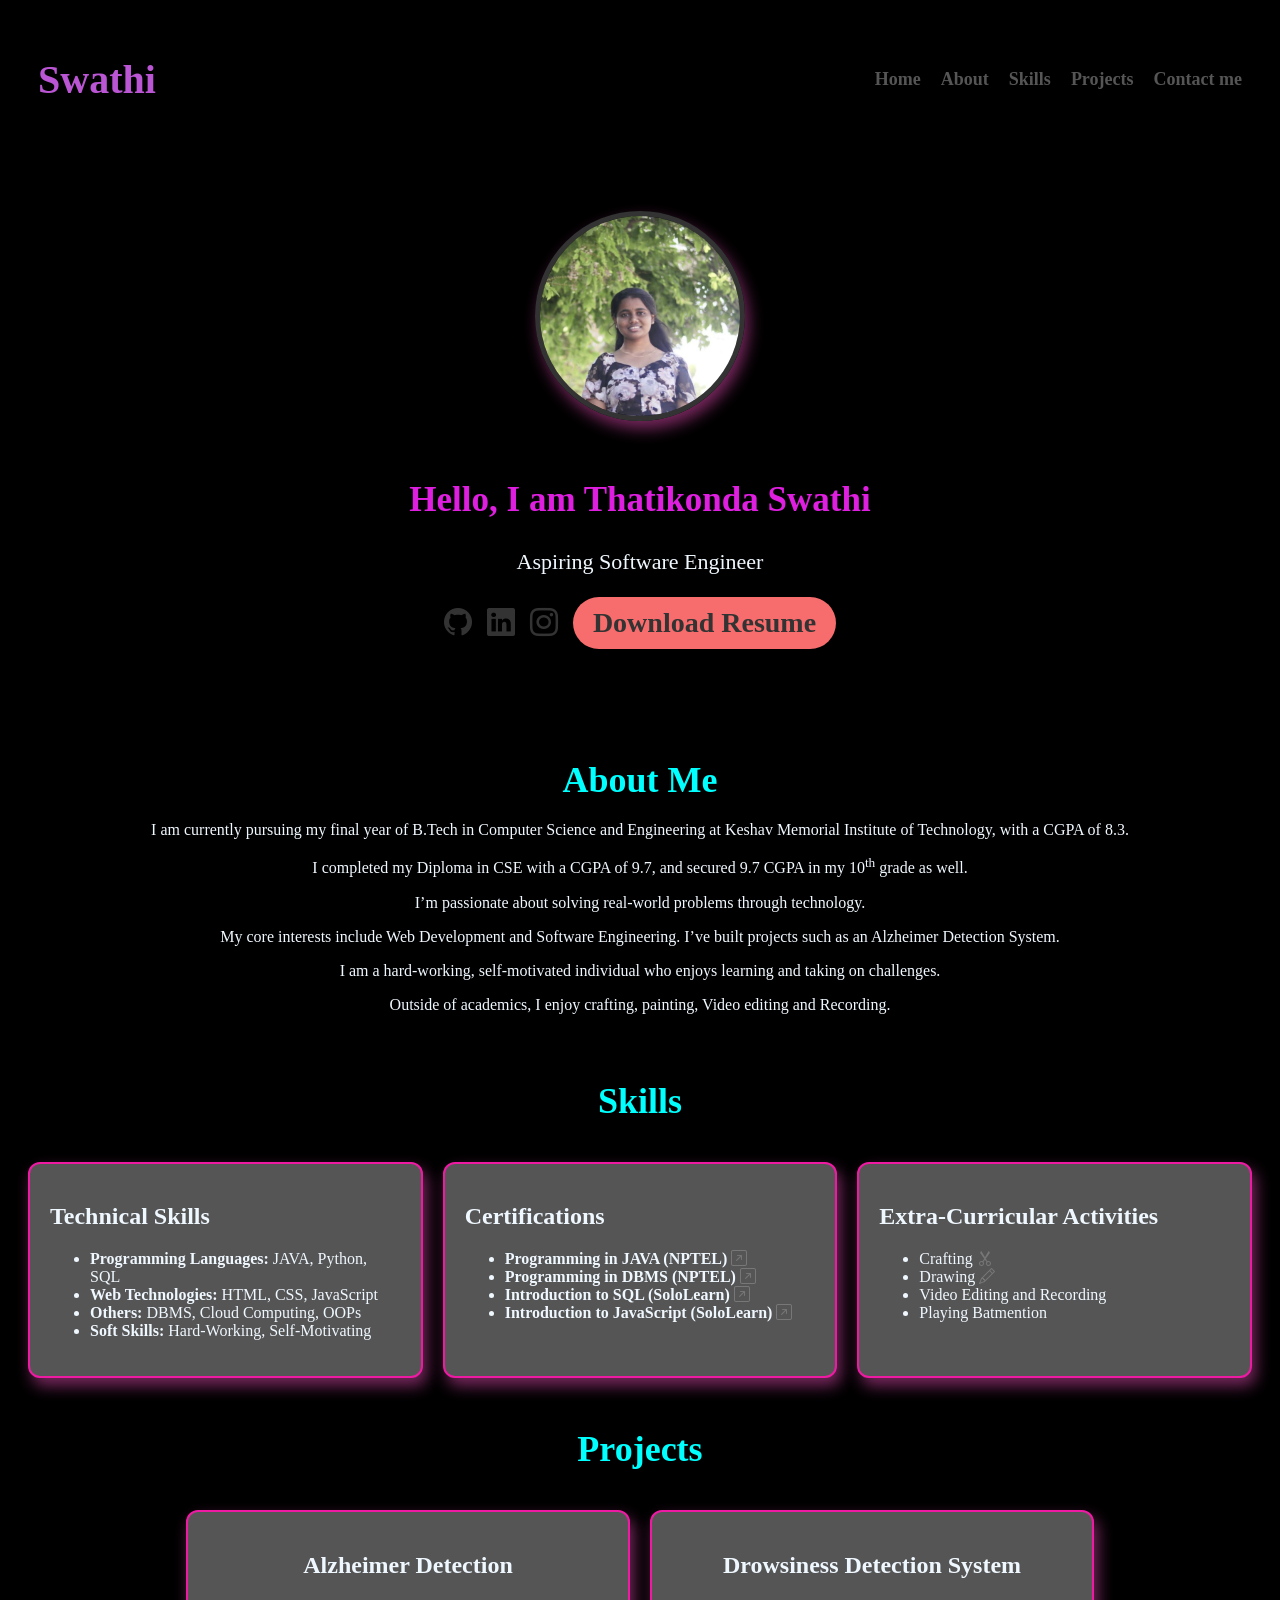
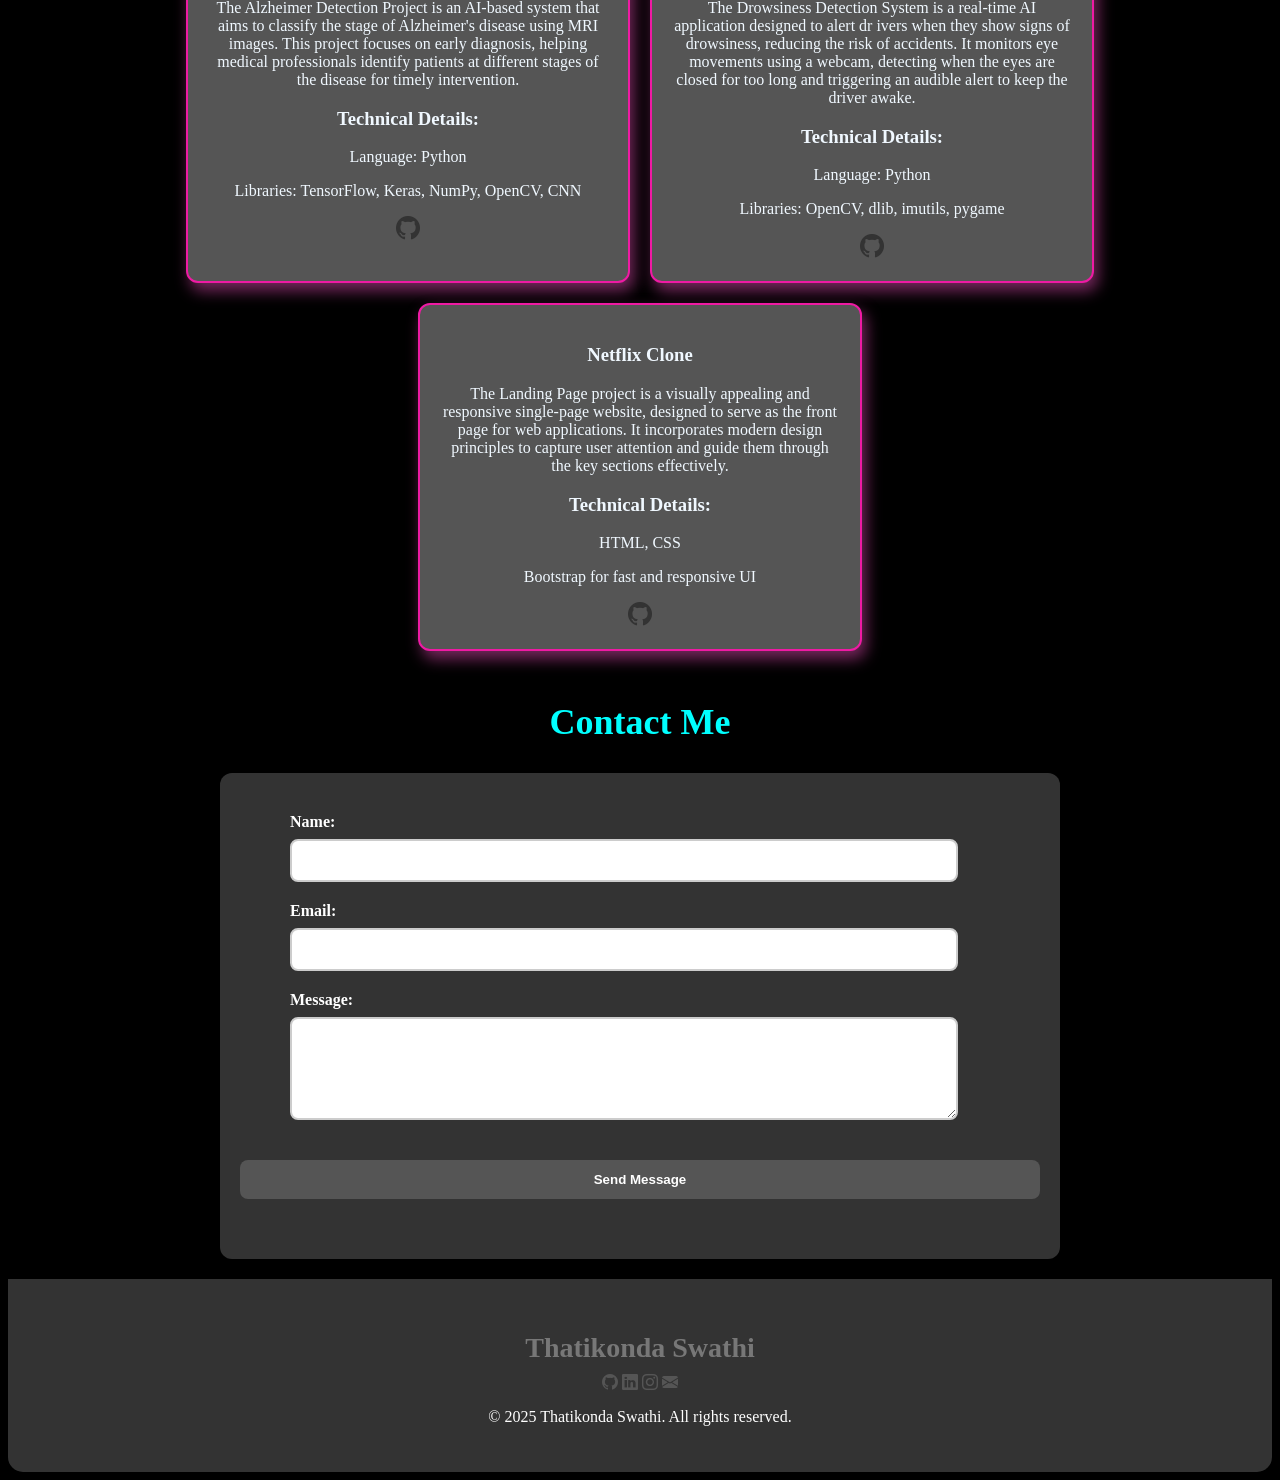
==== Porfolio/index.html @ e8f85b54 "Add files via upload" ====
<!DOCTYPE html>
<html lang="en">
<head>
    <meta charset="UTF-8">
    <meta name="viewport" content="width=device-width, initial-scale=1.0">
    <title>Porfolio</title>
    <link href="https://cdn.jsdelivr.net/npm/bootstrap-icons/font/bootstrap-icons.css" rel="stylesheet">
    
    <link rel="stylesheet" href="style.css">
    <script src="script.js"></script>

      

  

    

</head>
<body>
    <header>
      <header>
        <nav class="navbar" onclick="toggleMenu()">
            <h1 class="logo">Swathi</h1>
            <span class="menu-icon">&#9776;</span>
            <div class="nav_links">
                <a href="#home">Home</a>
                <a href="#about">About</a>
                <a href="#skills">Skills</a>
                <a href="#project">Projects</a>
                <a href="#contactme">Contact me</a>
            </div>
        </nav>
    </header>
    
</header>
<!-- Home -->
    <section id="home">


        <div class="image_container">
        <img src="croppedimage.jpeg">
  
        <div class="image_content">
            <h1 class="headingname"><b>Hello, I am Thatikonda Swathi </b></h1>
            <p class="Para">Aspiring Software Engineer</p>

            <div class="logos">
                <a href="https://github.com//swathi0318" target="_blank"><i class="bi bi-github"></i></a>
                <a href="https://www.linkedin.com/in/swathi-thatikonda-4a832a290/" target="_blank"><i class="bi bi-linkedin"></i></a>
                <a href="https://www.instagram.com/swathi_thatikonda/" target="_blank"><i class="bi bi-instagram"></i></a>
                <a href="ThatikondaSwathi.pdf" download class="resume-btn">Download Resume</a>
              </div>
              
    </div>
    </div>
    </section>
   <!-- About -->
    <section id="about">
        <div class="about">
          <h2 class="headingabout">About Me</h2>
          <p>I am currently pursuing my final year of B.Tech in Computer Science and Engineering at Keshav Memorial Institute of Technology, with a CGPA of 8.3.</p>
          <p>I completed my Diploma in CSE with a CGPA of 9.7, and secured 9.7 CGPA in my 10<sup>th</sup> grade as well.</p>
          <p>I’m passionate about solving real-world problems through technology.</p>
          <p>My core interests include Web Development and Software Engineering. I’ve built projects such as an Alzheimer Detection System.</p>
          <p>I am a hard-working, self-motivated individual who enjoys learning and taking on challenges.</p>
          <p>Outside of academics, I enjoy crafting, painting, Video editing and Recording.</p>
        </div>
      </section>
      <!-- skills -->
      <section id="skills">
        <h2 class="headingskills">Skills</h2>
        <div class="skills-container">
      
          <div class="technical-skills">
            <h2>Technical Skills</h2>
            <ul>
              <li><b>Programming Languages:</b> JAVA, Python, SQL</li>
              <li><b>Web Technologies:</b> HTML, CSS, JavaScript</li>
              <li><b>Others:</b> DBMS, Cloud Computing, OOPs</li>
              <li><b>Soft Skills:</b> Hard-Working, Self-Motivating</li>
            </ul>
          </div>
      
          <div class="certifications">
            <h2>Certifications</h2>
            <ul>
              <li><b>Programming in JAVA (NPTEL)</b>
                <a href="https://archive.nptel.ac.in/content/noc/NOC23/SEM2/Ecertificates/106/noc23-cs74/Course/NPTEL23CS74S73740465820412486.pdf" target="_blank">
                  <i class="bi bi-arrow-up-right-square"></i>
                </a>
              </li>
              <li><b>Programming in DBMS (NPTEL)</b>
                <a href="https://archive.nptel.ac.in/content/noc/NOC24/SEM1/Ecertificates/106/noc24-cs21/Course/NPTEL24CS21S55710350030185742.pdf" target="_blank">
                  <i class="bi bi-arrow-up-right-square"></i>
                </a>
              </li>
              <li><b>Introduction to SQL (SoloLearn)</b>
                <a href="https://www.sololearn.com/certificates/CC-UU1VQKYR" target="_blank">
                  <i class="bi bi-arrow-up-right-square"></i>
                </a>
              </li>
              <li><b>Introduction to JavaScript (SoloLearn)</b>
                <a href="https://www.sololearn.com/certificates/CC-VUVD3HGG" target="_blank">
                  <i class="bi bi-arrow-up-right-square"></i>
                </a>
              </li>
            </ul>
          </div>
      
          <div class="extracurricular">
            <h2>Extra-Curricular Activities</h2>
            <ul>
              <li>Crafting
                <a href="craft.html" target="_blank">
                  <i class="bi bi-scissors"></i>
                </a>
              </li>
              <li>Drawing
                <a href="drawing.html" target="_blank">
                  <i class="bi bi-pencil"></i>
                </a>
              </li>
              <li>Video Editing and Recording</li>
              <li>Playing Batmention</li>
            </ul>
          </div>
      
        </div>
      </section>
      <!-- Project -->
      <section id="project">

        <h1 class="headingproject">Projects</h1>
        <div class="project">
          <div class="project1">
            <h2>Alzheimer Detection</h2>
            <p>The Alzheimer Detection Project is an AI-based system that aims to classify the stage of Alzheimer's disease using MRI images. 
              This project focuses on early diagnosis, 
              helping medical professionals identify patients at different stages of the disease for timely intervention.</p>
              
                <h3>Technical Details:</h3>
                <p>Language: Python</p>
                <p>Libraries: TensorFlow, Keras, NumPy, OpenCV, CNN</p>
              
              <a href="https://github.com/swathi0318/Alzeheimer-detetction-iomp-" target="_blank">
                <i class="bi bi-github"></i></a>
            </div>
            <div class="project2">
            <h2>Drowsiness Detection System</h2>
            <p> The Drowsiness Detection System is a real-time AI application designed to alert dr
              ivers when they show signs of drowsiness, reducing the risk of accidents. It monitors eye movements using a webcam, detecting when the eyes are closed 
              for too long and triggering an audible alert to keep the driver awake. </p>
           
              <h3>Technical Details:</h3>
              <p>Language: Python</p>
              <p>Libraries: OpenCV, dlib, imutils, pygame</p>
         
              <a href="https://github.com/swathi0318/Drowsiness-Detection" target="_blank">
                <i class="bi bi-github"></i></a>
          </div>
          <div class="project3">
            <h3>Netflix Clone</h3>
            <p>The Landing Page project is a visually appealing and responsive single-page website,
               designed to serve as the front page for web applications. 
              It incorporates modern design principles to capture user attention and guide them through the key sections effectively.</p>
           
                <h3>Technical Details:</h3>
                <p>HTML, CSS</p>
                <p>Bootstrap for fast and responsive UI</p>
           
              <a href="https://github.com/swathi0318/Netflix-clone" target="_blank">
                <i class="bi bi-github"></i></a>
              </a>
          </div>
          </div>
          
        </section>
        <section id="contactme">
      <h1 class="headingcontact">Contact Me</h1>
      <!-- contact Me -->
      <div class="contactme">
        <form id="contact-form" action="https://formsubmit.co/swathithatikonda3@gmail.com" method="POST">
          <div class="form-group">
            <label for="name">Name:</label>
            <input type="text" id="name" name="name" required>
          </div>
          
          <div class="form-group">
            <label for="email">Email:</label>
            <input type="email" id="email" name="email" required>
          </div>
          
          <div class="form-group">
            <label for="message">Message:</label>
            <textarea id="message" name="message" rows="5" required></textarea>
          </div>
          <div class="form-group">
          <button type="submit">Send Message</button>
          </div>
          <p id="response"></p>
        </form>
      </div>
      </section>
      
    <script src="script.js"></script>
    <!-- ----------------------footer------------------------- -->
    <footer>
      <div class="footer-container">
          <div class="footer-content">
              <h2 style="color: #777;">Thatikonda Swathi</h2>
              <div class="footer-socials">
                  <a href="https://github.com/swathi0318" target="_blank"><i class="bi bi-github"></i></a>
                  <a href="https://www.linkedin.com/in/swathi-thatikonda-4a832a290/" target="_blank"><i class="bi bi-linkedin"></i></a>
                  <a href="https://www.instagram.com/swathi_thatikonda/" target="_blank"><i class="bi bi-instagram"></i></a>
                  <a href="mailto:swathithatikonda3@gmail.com" target="_blank"><i class="bi bi-envelope-fill"></i></a>
                </div>
              <p class="footer-copyright">&copy; 2025 Thatikonda Swathi. All rights reserved.</p>
          </div>
      </div>
    </footer>
      
</body>
</html>
---- Porfolio/style.css ----
body {
    background-color: black;
    color: aliceblue;
}

/* ------------navbar----------------- */
.navbar {
    display: flex;
    align-items: center;
    color: rgb(240, 220, 220);
    flex-wrap: wrap;
    padding: 15px 30px;
    position: relative;
}

.logo {
    color: mediumorchid;
    font-size: 40px;
    flex: 1;
}

.nav_links {
    display: flex;
    gap: 20px;
    font-size: 18px;
    flex-wrap: wrap;
    margin-left: auto;
}

.nav_links a {
    font-weight: bold;
    color: #555;
    text-decoration: none;
}

.nav_links a:hover {
    text-decoration: underline;
}

/* Hamburger Menu for Mobile */
.menu-icon {
    display: none;
    font-size: 30px;
    color: #ef1aa4;
    cursor: pointer;
    margin-left: auto;
}

/* Responsive Navbar */
@media (max-width: 768px) {
    .nav_links {
        display: none;
        flex-direction: column;
        gap: 10px;
        background-color: #333;
        padding: 15px;
        position: absolute;
        top: 70px;
        right: 30px;
        border-radius: 10px;
    }
    .navbar.open .nav_links {
        display: flex;
    }
    .menu-icon {
        display: block;
        margin-left: auto;
    }
    .nav_links a {
        color: white;
        font-size: 18px;
        margin: 10px 0;
        padding: 10px;
        text-align: center;
        border-radius: 8px;
    }
    .nav_links a:hover {
        background-color: #555;
    }
}



/* ------------home------------ */
.image_container {
    display: flex;
    flex-direction: column;
    align-items: center;
    gap: 30px;
    padding: 60px 20px;
    text-align: center;
}

img {
    width: 200px;
    height: 200px;
    border-radius: 50%;
    border: 5px solid #333;
    box-shadow: 4px 8px 15px rgba(235, 78, 185, 0.5);
}

.image_content {
    max-width: 90%;
}

.headingname {
    font-size: 35px;
    color: rgb(223, 31, 223);
}

.Para {
    font-size: 22px;
}

/* Social Icons Container */
.logos {
    display: flex;
    gap: 15px;
    flex-wrap: nowrap;
    justify-content: center;
    align-items: center;
    margin-top: 20px;
}

/* Social Links */
.logos a {
    font-size: 28px;
    color: #333;
    text-decoration: none;
    transition: color 0.3s;
}

/* Icon Hover Effect */
.logos a:hover {
    color: #ef1aa4;
    transform: scale(1.5);
}

/* Resume Button */
.resume-btn {
    padding: 10px 20px;
    background-color: #f76c6c;
    color: white;
    border-radius: 30px;
    font-size: 14px;
    font-weight: bold;
    text-decoration: none;
    transition: background-color 0.3s, color 0.3s;
}

/* Button Hover Effect */
.resume-btn:hover {
    background-color:red;
    color: #fff;
}


/* ------------about----------------- */
.about {
    padding: 20px;
    text-align: center;
    font-size: medium;
}

.headingabout {
    color: aqua;
    font-size: 36px;
    margin-bottom: 20px;
}

/* -------------skills------------- */
.skills-container {
    display: flex;
    flex-wrap: wrap;
    gap: 20px;
    padding: 20px;
    justify-content: center;
}

.skills-container > div {
    background-color: #555;
    padding: 20px;
    border-radius: 12px;
    flex: 1 1 300px;
    min-width: 250px;
    border: 2px solid #ef1aa4;
    box-shadow: 4px 8px 15px rgba(235, 78, 185, 0.5);
    text-align: left;
}
.skills-container :hover{
    background-color:  #ef1aa4;
    color: black;
}
.headingskills {
    color: aqua;
    font-size: 36px;
    margin-bottom: 20px;
    text-align: center;
}
.certifications a{
    color:#777;
    
    
}
.certifications a:hover{
    color:#ef1aa4;
    transform: scale(2.0);
}
.extracurricular a{
    color:#777;
    
    
}
.extracurricular a:hover{
    color:#ef1aa4;
    transform: scale(2.0);
}

/* -------------projects------------- */
.headingproject {
    color: aqua;
    font-size: 36px;
    text-align: center;
    margin-bottom: 20px;
}

.project {
    display: flex;
    flex-wrap: wrap;
    gap: 20px;
    padding: 20px;
    justify-content: center;
}

.project > div {
    background-color: #555;
    padding: 20px;
    border-radius: 12px;
    width: 90%;
    max-width: 400px;
    text-align: center;
    border: 2px solid #ef1aa4;
    box-shadow: 4px 8px 15px rgba(235, 78, 185, 0.5);
}
.project div:hover {
    background-color:#ef1aa4;
    color:black;
}

.project a {
    color: #333;
    font-size: 24px;
    transition: color 0.3s, transform 0.3s;
}

.project a:hover {
    transform: scale(2.0);
}

/* -------------contact ------------- */
.contactme {
    background-color: #333;
    padding: 40px 20px;
    border-radius: 12px;
    max-width: 800px;
    margin: auto;
}

.contactme .form-group {
    margin-bottom: 20px;
    display: flex;
    flex-direction: column;
}

.contactme .form-group label {
    color: #fff;
    font-weight: bold;
    margin-bottom: 8px;
    margin-left: 50px;
}

.contactme .form-group input,
.contactme .form-group textarea {
    padding: 12px;
    border-radius: 8px;
    margin-left: 50px;
    border: 2px solid #ccc;
    width: 80%;
}

.contactme button {
    padding: 12px;
    background-color: #555;
    color: #fff;
    border: none;
    border-radius: 8px;
    cursor: pointer;
    font-weight: bold;
    transition: background-color 0.3s;
    width: 100%;
    margin-top: 20px;

}

.contactme button:hover {
    background-color: #ef1aa4;
}

.headingcontact {
    color: aqua;
    font-size: 36px;
    text-align: center;
    margin-bottom: 30px;
}

/* Responsive Design */
@media (max-width: 768px) {
    .headingcontact {
        font-size: 28px;
    }

    .contactme {
        padding: 20px 15px;
        margin: 20px;
    }

    .contactme .form-group label,
    .contactme .form-group input,
    .contactme .form-group textarea {
        width: 80%;
        margin-left: 0;
    }
    .contactme .button{
        width: 100%;
    }
}

/* Footer */
footer {
    background-color: #333;
    color: #fff;
    padding: 30px 0;
    text-align: center;
    border-radius: 0 0 15px 15px;
    margin-top: 20px;
}

.footer-container {
    max-width: 1200px;
    margin: 0 auto;
    padding: 0 20px;
}

.footer-content h2 {
    font-size: 28px;
    margin-bottom: 10px;
    color: #ef1aa4;
}
.footer-socials a{
    color:#555;
}
.footer-socials a :hover{
    color: #ef1aa4;
}
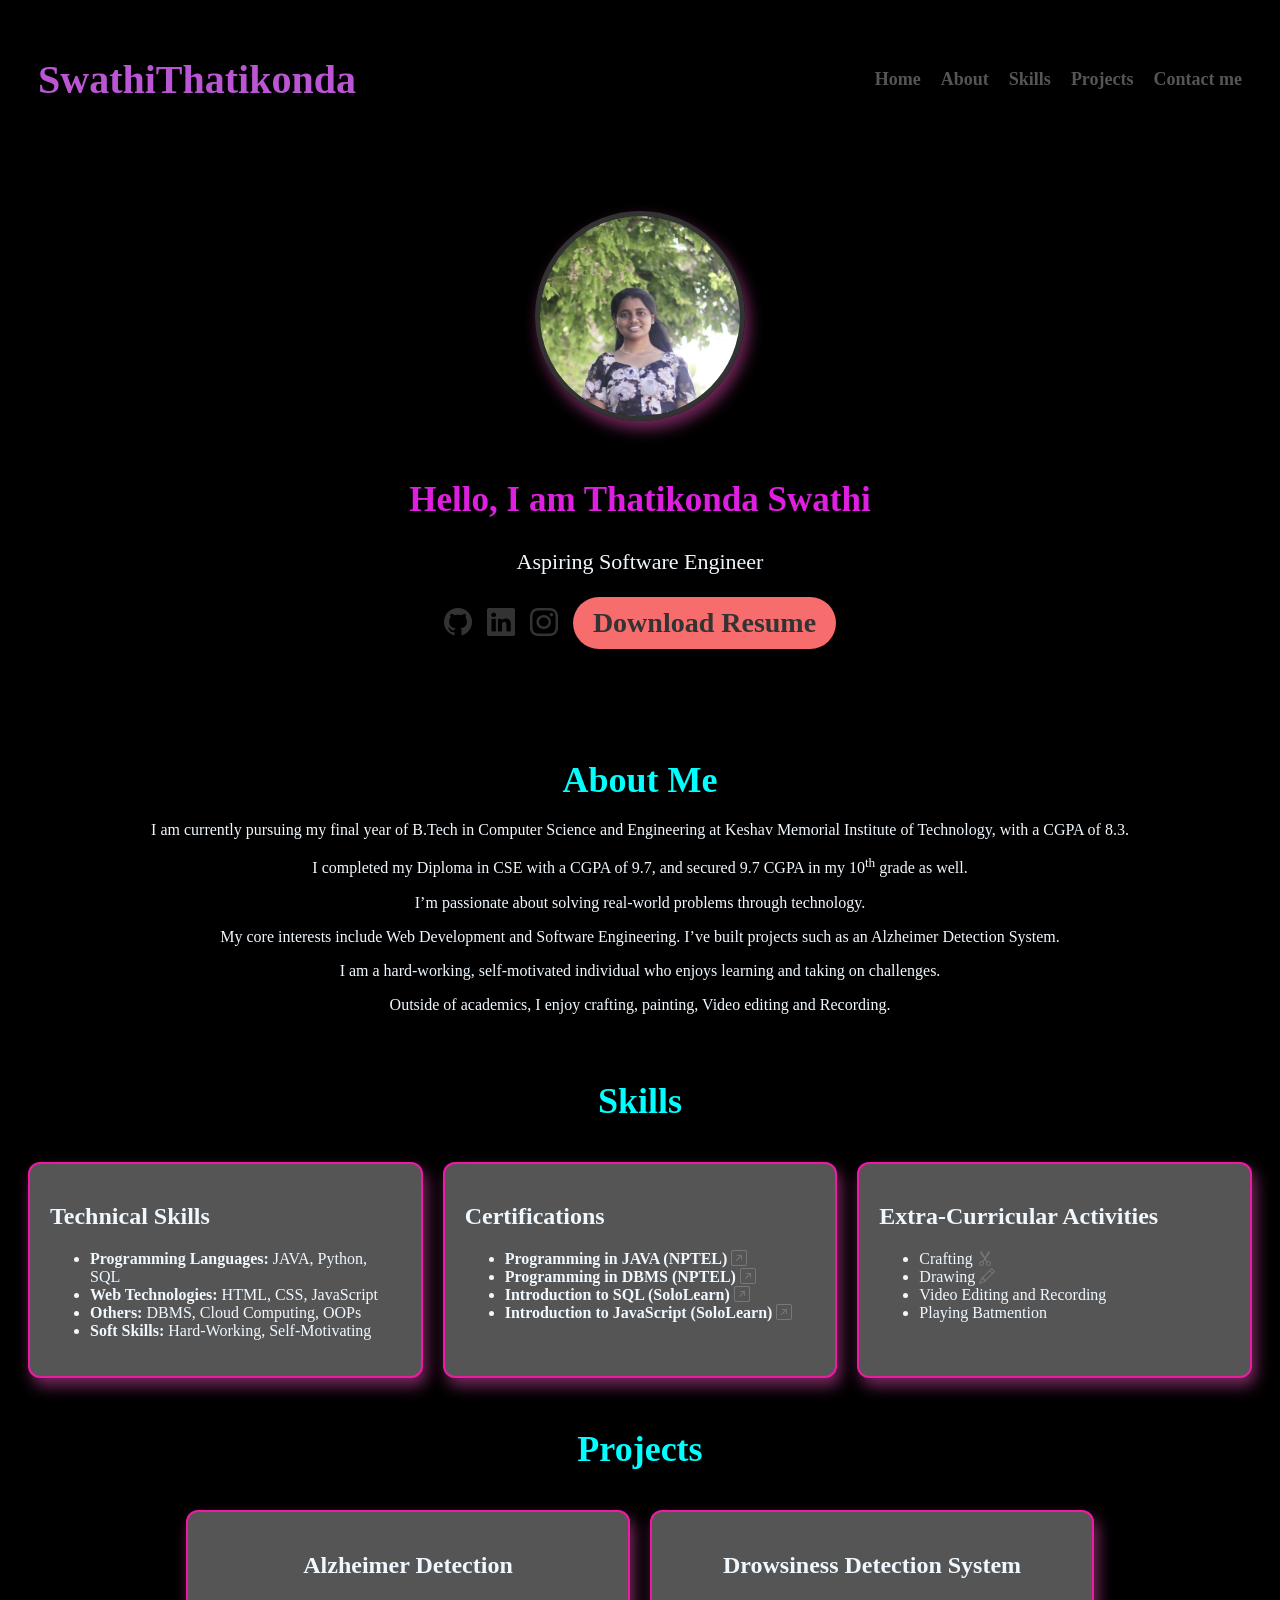
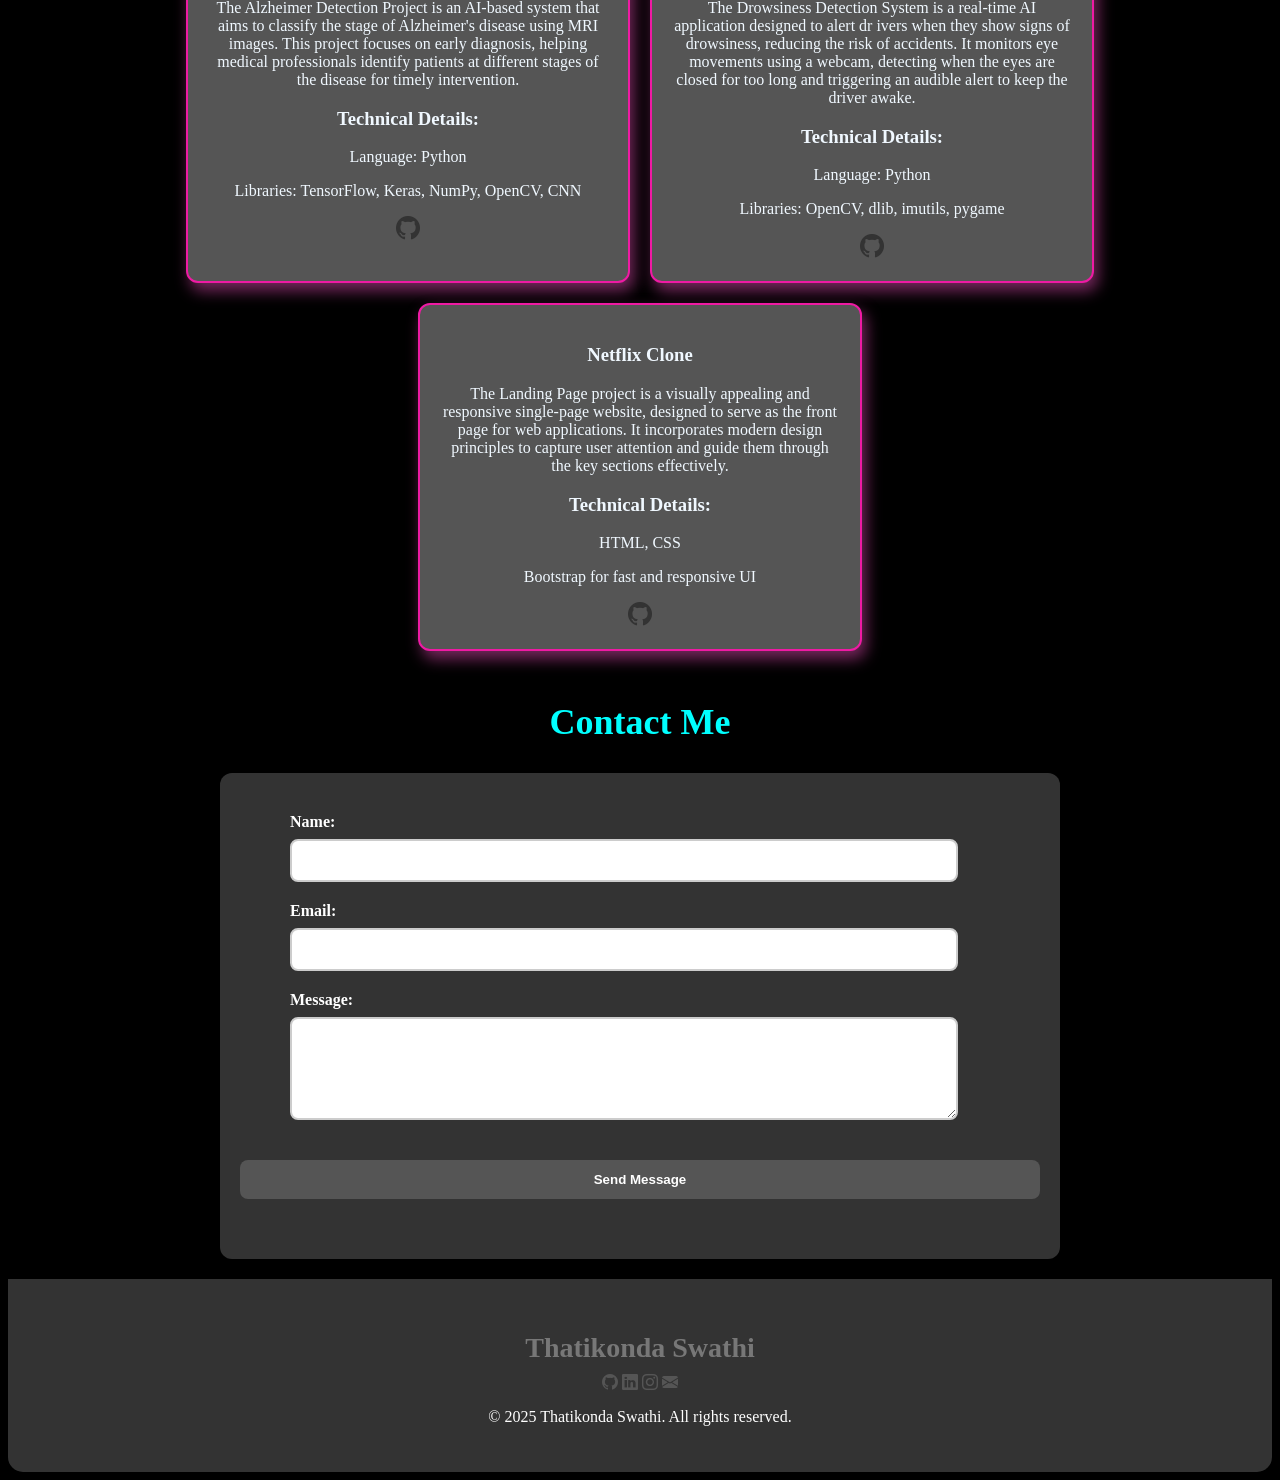
==== commit c67f0520: "Title change" ====
--- a/Porfolio/index.html
+++ b/Porfolio/index.html
@@ -21,7 +21,7 @@
     <header>
       <header>
         <nav class="navbar" onclick="toggleMenu()">
-            <h1 class="logo">Swathi</h1>
+            <h1 class="logo">SwathiThatikonda</h1>
             <span class="menu-icon">&#9776;</span>
             <div class="nav_links">
                 <a href="#home">Home</a>
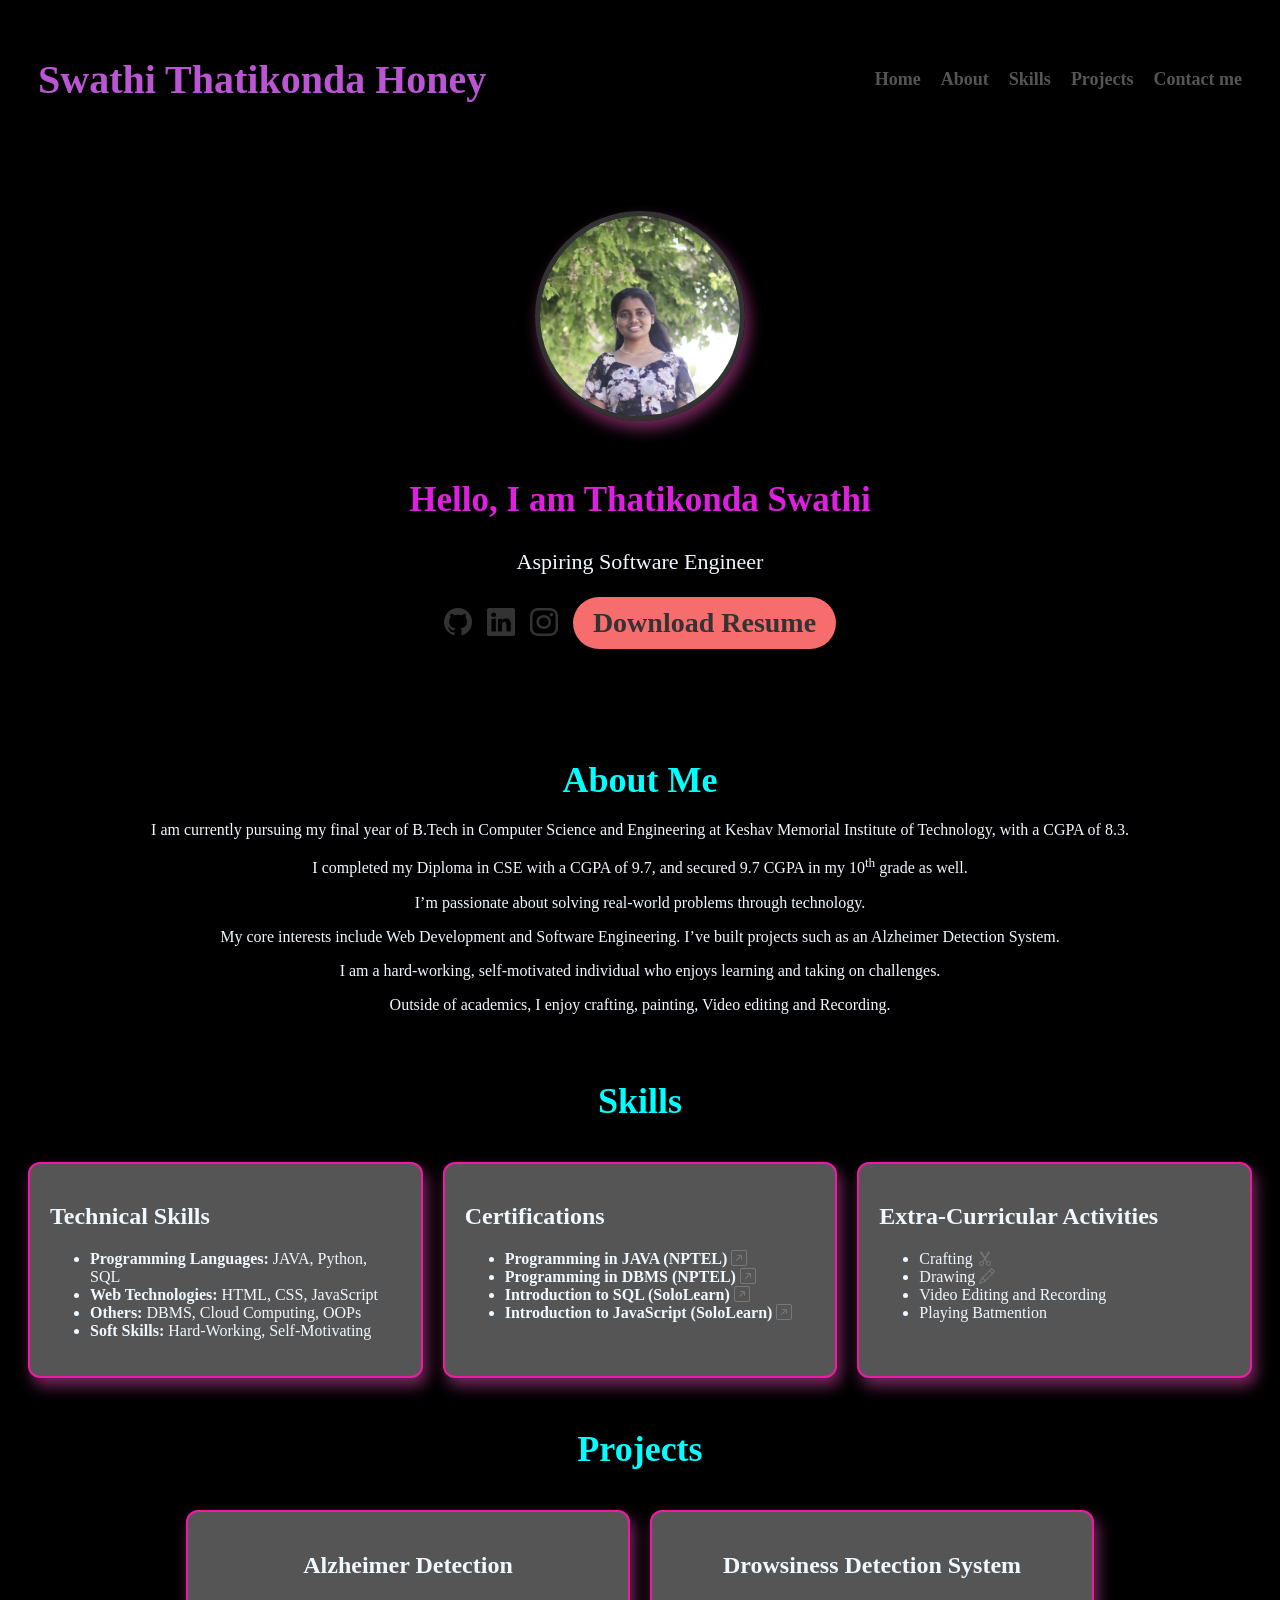
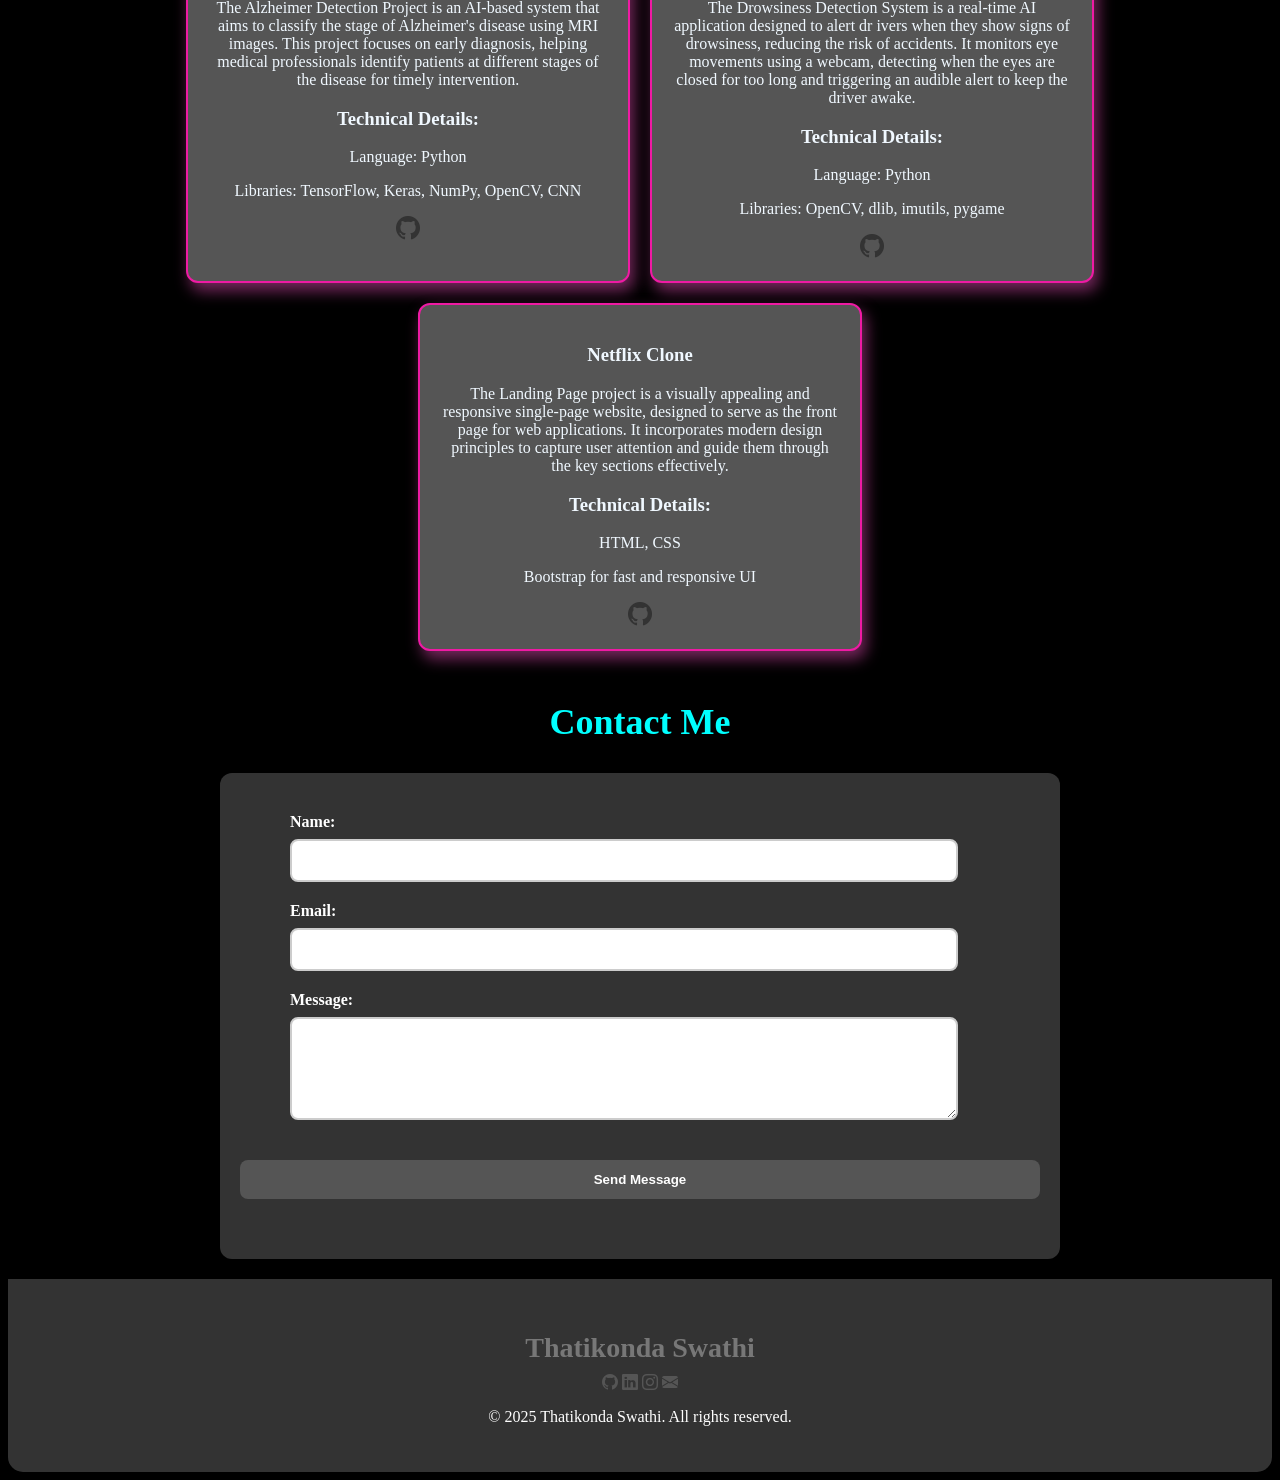
==== commit fcd9e7f6: "update name to honey" ====
--- a/Porfolio/index.html
+++ b/Porfolio/index.html
@@ -21,7 +21,7 @@
     <header>
       <header>
         <nav class="navbar" onclick="toggleMenu()">
-            <h1 class="logo">SwathiThatikonda</h1>
+            <h1 class="logo">Swathi Thatikonda Honey</h1>
             <span class="menu-icon">&#9776;</span>
             <div class="nav_links">
                 <a href="#home">Home</a>
